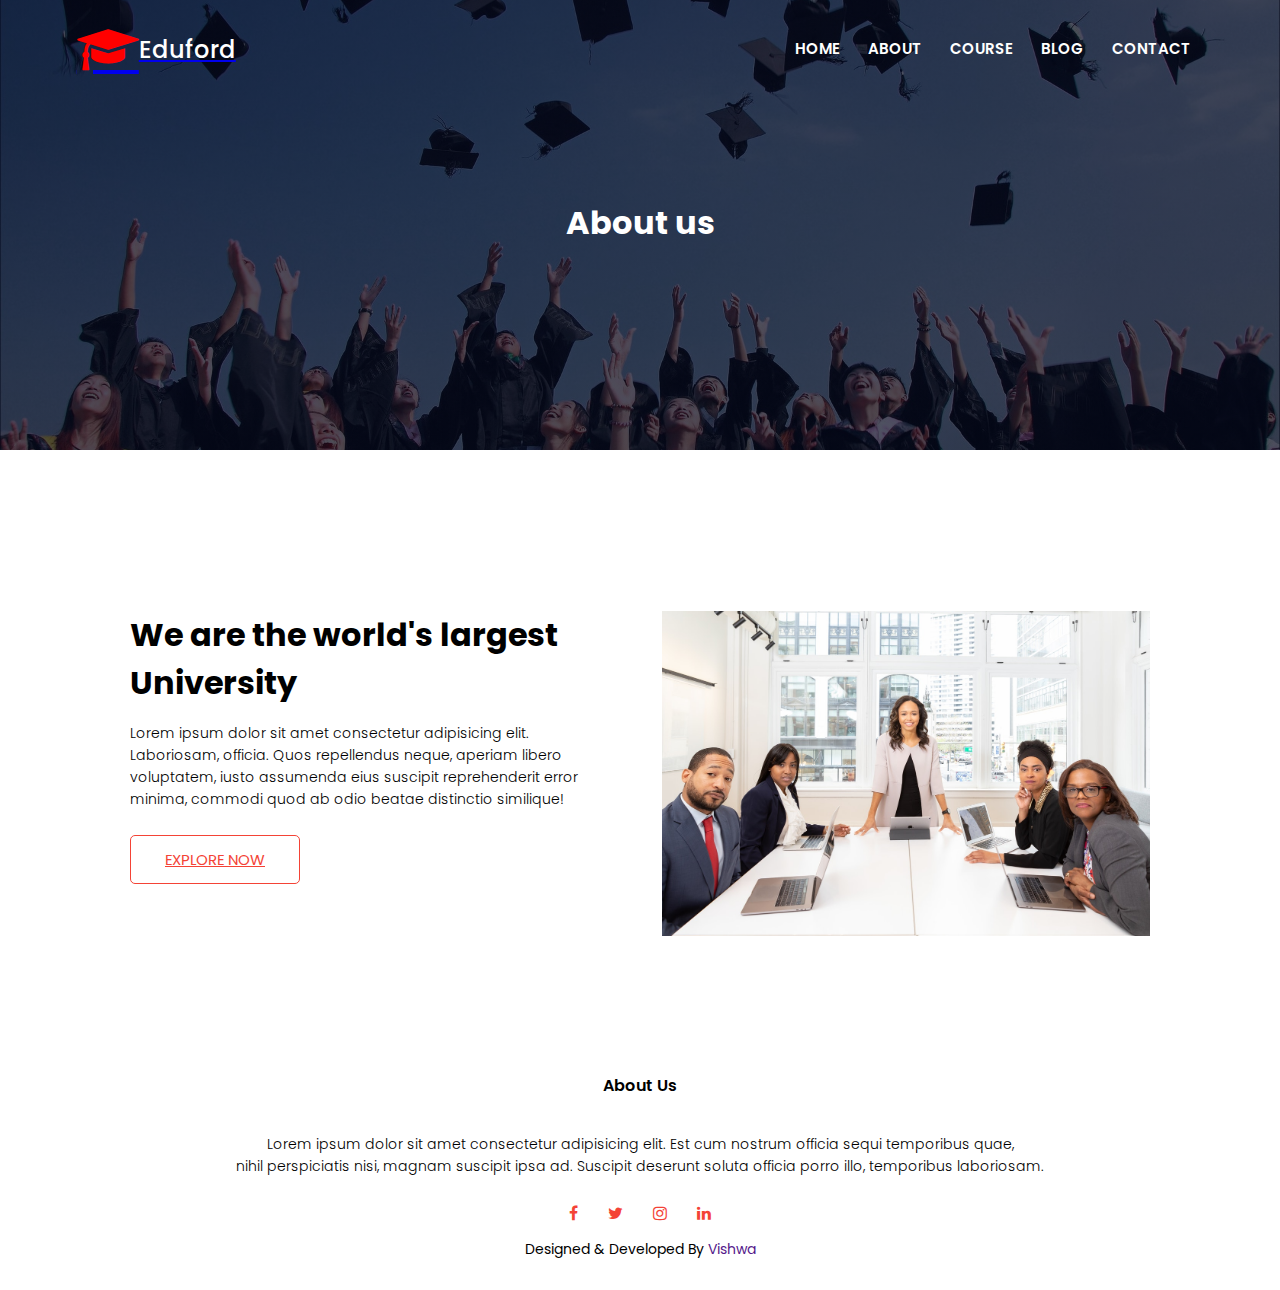
==== about.html @ 063ed577 "1st Commit" ====
<!DOCTYPE html>
<html lang="en">
  <head>
    <meta charset="UTF-8" />
    <meta name="viewport" content="width=device-width, initial-scale=1.0" />
    <title>Unitersity Website</title>
    <link rel="stylesheet" href="style.css" />
    <link rel="preconnect" href="https://fonts.googleapis.com" />
    <link
      href="https://fonts.googleapis.com/css2?family=Poppins:ital,wght@0,100;0,200;0,300;0,400;0,500;0,600;0,700;0,800;0,900;1,100;1,200;1,300;1,400;1,500;1,600;1,700;1,800;1,900&display=swap"
      rel="stylesheet"
    />
    <link
      rel="stylesheet"
      href="https://cdnjs.cloudflare.com/ajax/libs/font-awesome/4.7.0/css/font-awesome.min.css"
    />
  </head>
  <body>
    <header>
      <section class="sub-header">
        <nav>
          <a href="index.html" class="logo"
            ><i class="fa fa-graduation-cap"></i
            ><span class="text">Eduford</span></a
          >
          <div class="nav-links" id="nav-links">
            <ul>
              <li><a href="index.html">HOME</a></li>
              <li><a href="about.html">ABOUT</a></li>
              <li><a href="course.html">COURSE</a></li>
              <li><a href="blog.html">BLOG</a></li>
              <li><a href="contact.html">CONTACT</a></li>
            </ul>
          </div>
          <div class="btn-show">
            <div class="icon-left"></div>
            <div class="icon-right"></div>
          </div>
        </nav>
        <h1>About us</h1>
      </section>
    </header>
    <main>
      <section class="about-us">
        <div class="row">
          <div class="about-col">
            <h1>We are the world's largest University</h1>
            <p>
              Lorem ipsum dolor sit amet consectetur adipisicing elit.
              Laboriosam, officia. Quos repellendus neque, aperiam libero
              voluptatem, iusto assumenda eius suscipit reprehenderit error
              minima, commodi quod ab odio beatae distinctio similique!
            </p>
            <button class="hero-btn"><a href="">EXPLORE NOW</a></button>
          </div>
          <div class="about-col">
            <img src="images/about.jpg" alt="" />
          </div>
        </div>
      </section>
    </main>
    <footer>
      <section class="footer">
        <h4>About Us</h4>
        <p class="text">
          Lorem ipsum dolor sit amet consectetur adipisicing elit. Est cum
          nostrum officia sequi temporibus quae,<br />
          nihil perspiciatis nisi, magnam suscipit ipsa ad. Suscipit deserunt
          soluta officia porro illo, temporibus laboriosam.
        </p>
        <div class="icons">
          <i class="fa fa-facebook"></i>
          <i class="fa fa-twitter"></i>
          <i class="fa fa-instagram"></i>
          <i class="fa fa-linkedin"></i>
        </div>
        <p>Designed & Developed By <a href="">Vishwa</a></p>
      </section>
    </footer>
    <script src="script.js"></script>
  </body>
</html>
---- style.css ----
/* ---------- RESET ---------- */

* {
  margin: 0;
  padding: 0;
  box-sizing: border-box;
  font-family: "Poppins", sans-serif;
}

/* ---------- Home Page ---------- */

/* ---------- Header ---------- */

header .header {
  min-height: 100vh;
  width: 100%;
  background-image: linear-gradient(rgba(4, 9, 30, 0.7), rgba(4, 9, 30, 0.7)),
    url("images/banner.png");
  background-size: cover;
  background-position: center;
  position: relative;
}

/* ---------- Nav ---------- */

header .header nav {
  display: flex;
  padding: 2% 6%;
  justify-content: space-between;
  align-items: center;
}

/* ---------- Nav Toggle Button ---------- */

.btn-show {
  position: absolute;
  width: 35px;
  height: 35px;
  right: 6%;
  transition-duration: 0.5s;
  display: none;
  z-index: 2;
  background: transparent;
}

.btn-show .icon-left {
  transition-duration: 0.5s;
  position: absolute;
  height: 3px;
  width: 10px;
  top: 16px;
  left: 8px;
  background-color: #fff;
  border-top-left-radius: 2px;
  border-bottom-left-radius: 2px;
}

.btn-show .icon-left:before {
  transition-duration: 0.5s;
  position: absolute;
  width: 10px;
  height: 3px;
  background-color: #fff;
  content: "";
  top: -8px;
  border-top-left-radius: 2px;
  border-bottom-left-radius: 2px;
}

.btn-show .icon-left:after {
  transition-duration: 0.5s;
  position: absolute;
  width: 10px;
  height: 3px;
  background-color: #fff;
  content: "";
  top: 8px;
  border-top-left-radius: 2px;
  border-bottom-left-radius: 2px;
}

.btn-show .icon-left:hover {
  cursor: pointer;
}

.btn-show .icon-right {
  transition-duration: 0.5s;
  position: absolute;
  height: 3px;
  width: 10px;
  top: 16px;
  background-color: #fff;
  left: 16px;
  border-top-right-radius: 2px;
  border-bottom-right-radius: 2px;
}

.btn-show .icon-right:before {
  transition-duration: 0.5s;
  position: absolute;
  width: 10px;
  height: 3px;
  background-color: #fff;
  content: "";
  top: -8px;
  border-top-right-radius: 2px;
  border-bottom-right-radius: 2px;
}

.btn-show .icon-right:after {
  transition-duration: 0.5s;
  position: absolute;
  width: 10px;
  height: 3px;
  background-color: #fff;
  content: "";
  top: 8px;
  border-top-right-radius: 2px;
  border-bottom-right-radius: 2px;
}

.btn-show.open .icon-left {
  transition-duration: 0.5s;
  background: transparent;
}

.btn-show.open .icon-left:before {
  transform: rotateZ(45deg) scaleX(1.4) translate(1px, 2px);
}

.btn-show.open .icon-left:after {
  transform: rotateZ(-45deg) scaleX(1.4) translate(2px, -3px);
}
.btn-show.open .icon-right {
  transition-duration: 0.5s;
  background: transparent;
}

.btn-show.open .icon-right:before {
  transform: rotateZ(-45deg) scaleX(1.4) translate(-1px, 2px);
}

.btn-show.open .icon-right:after {
  transform: rotateZ(45deg) scaleX(1.4) translate(-2px, -3px);
}

.btn-show:hover {
  cursor: pointer;
}

header .header nav .open {
  display: block !important;
}

/* ---------- LOGO ---------- */

header .header nav .logo {
  display: flex;
  justify-content: space-around;
  align-items: center;
}

header .header nav a i {
  font-size: 48px;
  color: red;
}

header .header nav a .text {
  color: #fff;
  font-size: 24px;
  font-weight: 500;
}

/* ---------- Nav Links ---------- */

header .header nav .nav-links {
  flex: 1;
  text-align: right;
}

/* ---------- Nav Menu ---------- */

header .header nav .nav-links ul li {
  list-style: none;
  display: inline-block;
  padding: 8px 12px;
  position: relative;
}

header .header nav .nav-links ul li a {
  text-decoration: none;
  font-size: 15px;
  color: #fff;
  font-weight: 600;
}

header .header nav .nav-links ul li::after {
  content: "";
  width: 0%;
  margin: auto;
  background-color: #f44336;
  height: 2px;
  display: block;
  transition: 0.5s;
}

header .header nav .nav-links ul li:hover::after {
  width: 100%;
}

/* ---------- Header Content ---------- */

header .header .text-box {
  width: 90%;
  color: #fff;
  position: absolute;
  top: 50%;
  left: 50%;
  transform: translate(-50%, -50%);
  text-align: center;
}

header .header .text-box h1 {
  font-size: 62px;
}

header .header .text-box p {
  margin: 10px 0 40px;
  font-size: 14px;
  color: #fff;
}

header .header .text-box .hero-btn {
  border: 1px solid #fff;
  background: transparent;
  text-decoration: none;
  padding: 12px 34px;
  position: relative;
  border-radius: 5px;
}

header .header .text-box .hero-btn a {
  font-size: 15px;
  color: #fff;
}

header .header .text-box .hero-btn:hover {
  border: 1px solid #f44336;
  background: #f44336;
  transition: 1s;
}

/* ---------- Courses ---------- */

main .course {
  width: 80%;
  margin: auto;
  text-align: center;
  padding-top: 100px;
}

main .course h1 {
  font-size: 36px;
  font-weight: 600;
}

main .course p {
  font-size: 14px;
  font-weight: 300;
  line-height: 22px;
  padding: 10px;
}

main .course .row {
  margin-top: 5%;
  display: flex;
  justify-content: space-between;
}

main .course .course-col {
  flex-basis: 31%;
  background-color: #fff3f3;
  border-radius: 10px;
  margin-bottom: 20px;
  padding: 20px 12px;
  box-sizing: border-box;
  transition: 0.5s ease-in-out;
}

main .course .course-col:hover {
  box-shadow: 0 0 20px 0px rgba(0, 0, 0, 0.2);
}

main .course .course-col h3 {
  text-align: center;
  font-weight: 600;
  margin: 10px 0;
}

/* ---------- Campus ---------- */

main .campus {
  width: 80%;
  margin: auto;
  text-align: center;
  padding-top: 100px;
}

main .campus h1 {
  font-size: 36px;
  font-weight: 600;
}

main .campus p {
  font-size: 14px;
  font-weight: 300;
  line-height: 22px;
  padding: 10px;
}

main .campus .row {
  margin-top: 5%;
  display: flex;
  justify-content: space-between;
}

main .campus .campus-col {
  flex-basis: 31%;
  border-radius: 10px;
  margin-bottom: 30px;
  position: relative;
  overflow: hidden;
}

main .campus .campus-col img {
  width: 100%;
  height: 100%;
  object-fit: cover;
  display: block;
}

main .campus .campus-col .layer {
  background: transparent;
  width: 100%;
  height: 100%;
  position: absolute;
  top: 0;
  left: 0;
  transition: 0.5s ease-in-out;
}

main .campus .campus-col .layer:hover {
  background: rgba(226, 0, 0, 0.7);
}

main .campus .campus-col .layer h3 {
  width: 100%;
  font-weight: 500;
  font-size: 26px;
  color: #fff;
  position: absolute;
  bottom: 0;
  left: 50%;
  transform: translateX(-50%);
  margin: 10px 0;
  opacity: 0;
  transition: all 0.5s ease-in-out;
}

main .campus .campus-col .layer:hover h3 {
  bottom: 49%;
  opacity: 1;
  margin: 0;
}

/* ---------- Facilities ---------- */

main .facilities {
  width: 80%;
  margin: auto;
  text-align: center;
  padding-top: 100px;
}

main .facilities h1 {
  font-size: 36px;
  font-weight: 600;
}

main .facilities p {
  font-size: 14px;
  font-weight: 300;
  line-height: 22px;
  padding: 10px;
}

main .facilities .row {
  margin-top: 5%;
  display: flex;
  justify-content: space-between;
}

main .facilities .facilities-col {
  flex-basis: 31%;
  border-radius: 10px;
  margin-bottom: 5%;
  text-align: left;
}

main .facilities .facilities-col img {
  width: 100%;
  display: block;
  object-fit: cover;
  border-radius: 10px;
}

main .facilities .facilities-col h3 {
  margin-top: 16px;
  margin-bottom: 15px;
  text-align: left;
}

main .facilities .facilities-col p {
  padding: 0;
}

/* ---------- Testimonials ---------- */

main .testimonials {
  width: 80%;
  margin: auto;
  padding-top: 100px;
  text-align: center;
}

main .testimonials h1 {
  font-size: 36px;
  font-weight: 600;
}

main .testimonials p {
  font-size: 14px;
  font-weight: 300;
  line-height: 22px;
  padding: 10px;
}

main .testimonials .row {
  margin-top: 5%;
  display: flex;
  justify-content: space-evenly;
}

main .testimonials .testimonials-col {
  flex-basis: 44%;
  border-radius: 10px;
  margin-bottom: 5%;
  text-align: left;
  background: #fff3f3;
  cursor: pointer;
  padding: 25px;
  display: flex;
}

main .testimonials .testimonials-col img {
  height: 40px;
  margin-left: 5px;
  margin-right: 30px;
  border-radius: 50%;
}

main .testimonials .testimonials-col .review h3 {
  margin-top: 15px;
  text-align: left;
}

main .testimonials .testimonials-col .review p {
  padding: 0;
}

main .testimonials .testimonials-col .review i {
  color: #f44336;
}

/* ---------- Call To Action ---------- */

main .cta {
  margin: 100px auto;
  width: 80%;
  background-image: linear-gradient(rgba(0, 0, 0, 0.7), rgba(0, 0, 0, 0.7)),
    url(images/banner2.jpg);
  background-position: center;
  background-size: cover;
  border-radius: 10px;
  text-align: center;
  padding: 100px 0;
}

main .cta h1 {
  color: #fff;
  margin-bottom: 40px;
  padding: 0;
}

main .cta .hero-btn {
  border: 1px solid #fff;
  background: transparent;
  text-decoration: none;
  padding: 12px 34px;
  position: relative;
  border-radius: 5px;
}

main .cta .hero-btn a {
  font-size: 15px;
  color: #fff;
}

main .cta .hero-btn:hover {
  border: 1px solid #f44336;
  background: #f44336;
  transition: 1s;
}

/* ---------- Footer ---------- */

footer .footer {
  width: 100%;
  text-align: center;
  padding: 30px 0;
}

footer .footer h4 {
  margin-bottom: 25px;
  margin-top: 20px;
  font-weight: 600;
}

footer .footer .text {
  font-size: 14px;
  font-weight: 300;
  line-height: 22px;
  padding: 10px;
}

footer .footer .icons i {
  color: #f44336;
  margin: 0 13px;
  cursor: pointer;
  padding: 18px 0;
}

footer .footer p a {
  text-decoration: none;
}

footer .footer p:last-child {
  font-size: 14px;
}

/* ---------- About Page ---------- */

/* ---------- Header ---------- */

header .sub-header {
  height: 50vh;
  width: 100%;
  background-image: linear-gradient(rgba(4, 9, 30, 0.7), rgba(4, 9, 30, 0.7)),
    url("images/background.jpg");
  background-size: cover;
  background-position: center;
  position: relative;
}

/* ---------- Nav ---------- */

header .sub-header nav {
  display: flex;
  padding: 2% 6%;
  justify-content: space-between;
  align-items: center;
}

header .sub-header nav .open {
  display: block !important;
}

/* ---------- LOGO ---------- */

header .sub-header nav .logo {
  display: flex;
  justify-content: space-around;
  align-items: center;
}

header .sub-header nav a i {
  font-size: 48px;
  color: red;
}

header .sub-header nav a .text {
  color: #fff;
  font-size: 24px;
  font-weight: 500;
}

/* ---------- Nav Links ---------- */

header .sub-header nav .nav-links {
  flex: 1;
  text-align: right;
}

/* ---------- Nav Menu ---------- */

header .sub-header nav .nav-links ul li {
  list-style: none;
  display: inline-block;
  padding: 8px 12px;
  position: relative;
}

header .sub-header nav .nav-links ul li a {
  text-decoration: none;
  font-size: 15px;
  color: #fff;
  font-weight: 600;
}

header .sub-header nav .nav-links ul li::after {
  content: "";
  width: 0%;
  margin: auto;
  background-color: #f44336;
  height: 2px;
  display: block;
  transition: 0.5s;
}

header .sub-header nav .nav-links ul li:hover::after {
  width: 100%;
}

header .sub-header h1 {
  text-align: center;
  color: #fff;
  margin-top: 100px;
}

/* ---------- About us ---------- */

main .about-us {
  width: 80%;
  margin: auto;
  padding-top: 80px;
  padding-bottom: 50px;
}

main .about-us .row {
  margin-top: 5%;
  display: flex;
  justify-content: space-between;
}

main .about-us .about-col {
  flex-basis: 48%;
  padding: 30px 2px;
}

main .about-us .about-col h1 {
  padding-top: 0;
}

main .about-us .about-col p {
  padding: 15px 0 25px;
  font-size: 14px;
  font-weight: 300;
  line-height: 22px;
}

main .about-us .about-col .hero-btn {
  border: 1px solid #f44336;
  background: transparent;
  text-decoration: none;
  padding: 12px 34px;
  position: relative;
  border-radius: 5px;
}

main .about-us .about-col .hero-btn a {
  font-size: 15px;
  color: #f44336;
}

main .about-us .about-col .hero-btn:hover {
  background: #f44336;
  transition: 1s;
}

main .about-us .about-col .hero-btn:hover a {
  color: #fff;
  transition: 1s;
}

main .about-us .about-col img {
  width: 100%;
}

/* ---------- Blog Page ---------- */

/* ---------- Blog Content ---------- */

main .blog-content {
  width: 80%;
  margin: auto;
  padding: 60px 0;
}

main .blog-content .row {
  margin-top: 5%;
  display: flex;
  justify-content: space-between;
}

main .blog-content .blog-col-left {
  flex-basis: 65%;
}

main .blog-content .blog-col-left img {
  width: 100%;
}

main .blog-content .blog-col-left h2 {
  color: #222;
  font-weight: 600;
  margin: 30px 0;
}

main .blog-content .blog-col-left p {
  padding: 0;
  font-size: 14px;
  font-weight: 300;
  line-height: 22px;
}

main .blog-content .blog-col-left .comment-box {
  border: 1px solid #ccc;
  margin: 50px 0;
  padding: 10px 20px;
}

main .blog-content .blog-col-left .comment-box h3 {
  text-align: left;
}

main .blog-content .blog-col-left .comment-box .comment-form input,
main .blog-content .blog-col-left .comment-box .comment-form textarea {
  width: 100%;
  padding: 10px;
  margin: 15px 0;
  border: none;
  outline: none;
  background: #f0f0f0;
  resize: none;
}

main .blog-content .blog-col-left .comment-box .comment-form .hero-btn {
  border: 1px solid #f44336;
  background: transparent;
  text-decoration: none;
  padding: 12px 34px;
  position: relative;
  border-radius: 5px;
  margin: 10px 0;
}

main .blog-content .blog-col-left .comment-box .comment-form .hero-btn a {
  font-size: 15px;
  color: #f44336;
}

main .blog-content .blog-col-left .comment-box .comment-form .hero-btn:hover {
  background: #f44336;
  transition: 1s;
}

main .blog-content .blog-col-left .comment-box .comment-form .hero-btn:hover a {
  color: #fff;
  transition: 1s;
}

main .blog-content .blog-col-left .comment-box .comment-form input:focus,
main .blog-content .blog-col-left .comment-box .comment-form textarea:focus {
  border: 1px solid #f44336;
}

main .blog-content .blog-col-right {
  flex-basis: 32%;
}

main .blog-content .blog-col-right h3 {
  background-color: #f44336;
  color: #fff;
  padding: 7px 0;
  font-size: 16px;
  margin-bottom: 20px;
  text-align: center;
}

main .blog-content .blog-col-right .post-categories {
  display: flex;
  align-items: center;
  justify-content: space-between;
  color: #555;
  padding: 8px;
  box-sizing: border-box;
}

/* ---------- Contact Page ---------- */

/* ---------- Location ---------- */

main .location {
  width: 80%;
  margin: auto;
  padding: 80px 0;
}

main .location iframe {
  width: 100%;
}

/* ---------- Contact Us ---------- */

main .contact-us {
  width: 80%;
  margin: auto;
}

main .contact-us .row {
  margin-top: 5%;
  display: flex;
  justify-content: space-between;
}

main .contact-us .contact-col {
  flex-basis: 48%;
  margin-bottom: 30px;
}

main .contact-us .contact-col .information {
  display: flex;
  align-items: center;
  margin-bottom: 40px;
}

main .contact-us .contact-col .information .fa {
  font-size: 28px;
  color: #f44336;
  margin: 10px;
  margin-right: 30px;
}

main .contact-us .contact-col .information h5 {
  font-size: 20px;
  margin-bottom: 5px;
  color: #555;
  font-weight: 400;
}

main .contact-us .contact-col .information p {
  padding: 0;
}

main .contact-us .contact-col input,
main .contact-us .contact-col textarea {
  width: 100%;
  padding: 15px;
  margin-bottom: 17px;
  outline: none;
  border: 1px solid #ccc;
  resize: none;
}

main .contact-us .contact-col .hero-btn {
  border: 1px solid #f44336;
  background: transparent;
  text-decoration: none;
  padding: 12px 34px;
  position: relative;
  border-radius: 5px;
  margin: 10px 0;
}

main .contact-us .contact-col .hero-btn a {
  font-size: 15px;
  color: #f44336;
}

main .contact-us .contact-col .hero-btn:hover {
  background: #f44336;
  transition: 1s;
}

main .contact-us .contact-col .hero-btn:hover a {
  color: #fff;
  transition: 1s;
}

main .contact-us .contact-col input:focus,
main .contact-us .contact-col textarea:focus {
  border: 1px solid #f44336;
}

@media (max-width: 700px) {
  /* ---------- Home Page ---------- */

  .btn-show {
    display: block;
  }

  header .header nav .nav-links {
    position: absolute;
    background-color: rgba(245, 64, 51, 0.5);
    backdrop-filter: blur(10px);
    height: 100vh;
    width: 200px;
    top: 0;
    right: 0;
    z-index: 2;
    text-align: left;
    display: none;
    animation: sidein 1s ease-in-out !important;
  }

  @keyframes sidein {
    0% {
      transform: translateX(200px);
    }
    100% {
      transform: translateX(0px);
    }
  }

  header .header nav .nav-links ul {
    padding: 30px;
    margin-top: 60px;
  }

  header .header nav .nav-links ul li {
    display: block;
  }

  header .header nav .nav-links ul li:hover::after {
    width: 0%;
  }

  header .header .text-box h1 {
    font-size: 20px;
  }

  /* ---------- Course ---------- */

  main .course .row {
    flex-direction: column;
  }

  /* ---------- Campus ---------- */

  main .campus .row {
    flex-direction: column;
  }

  /* ---------- Facilities ---------- */

  main .facilities .row {
    flex-direction: column;
  }

  /* ---------- Facilities ---------- */

  main .testimonials .row {
    flex-direction: column;
  }

  main .testimonials .testimonials-col img {
    margin-left: 0px;
    margin-right: 15px;
  }

  /* ---------- Call To Action ---------- */

  main .cta h1 {
    font-size: 24px;
  }

  /* ---------- About Page ---------- */

  header .sub-header nav .nav-links {
    position: absolute;
    background-color: rgba(245, 64, 51, 0.5);
    backdrop-filter: blur(10px);
    height: 100vh;
    width: 200px;
    top: 0;
    right: 0;
    z-index: 2;
    text-align: left;
    display: none;
    animation: sidein 1s ease-in-out !important;
  }

  header .sub-header nav .nav-links ul {
    padding: 30px;
    margin-top: 60px;
  }

  header .sub-header nav .nav-links ul li {
    display: block;
  }

  header .sub-header nav .nav-links ul li:hover::after {
    width: 0%;
  }

  /* ---------- About us ---------- */

  main .about-us .row {
    flex-direction: column;
  }

  /* ---------- Blog Page ---------- */

  /* ---------- Blog Content ---------- */

  main .blog-content .row {
    flex-direction: column;
  }

  main .sub-header2 h1 {
    font-size: 24px;
  }

  /* ---------- Contact Page ---------- */

  /* ---------- Contact Us ---------- */

  main .contact-us .row {
    flex-direction: column;
  }
}
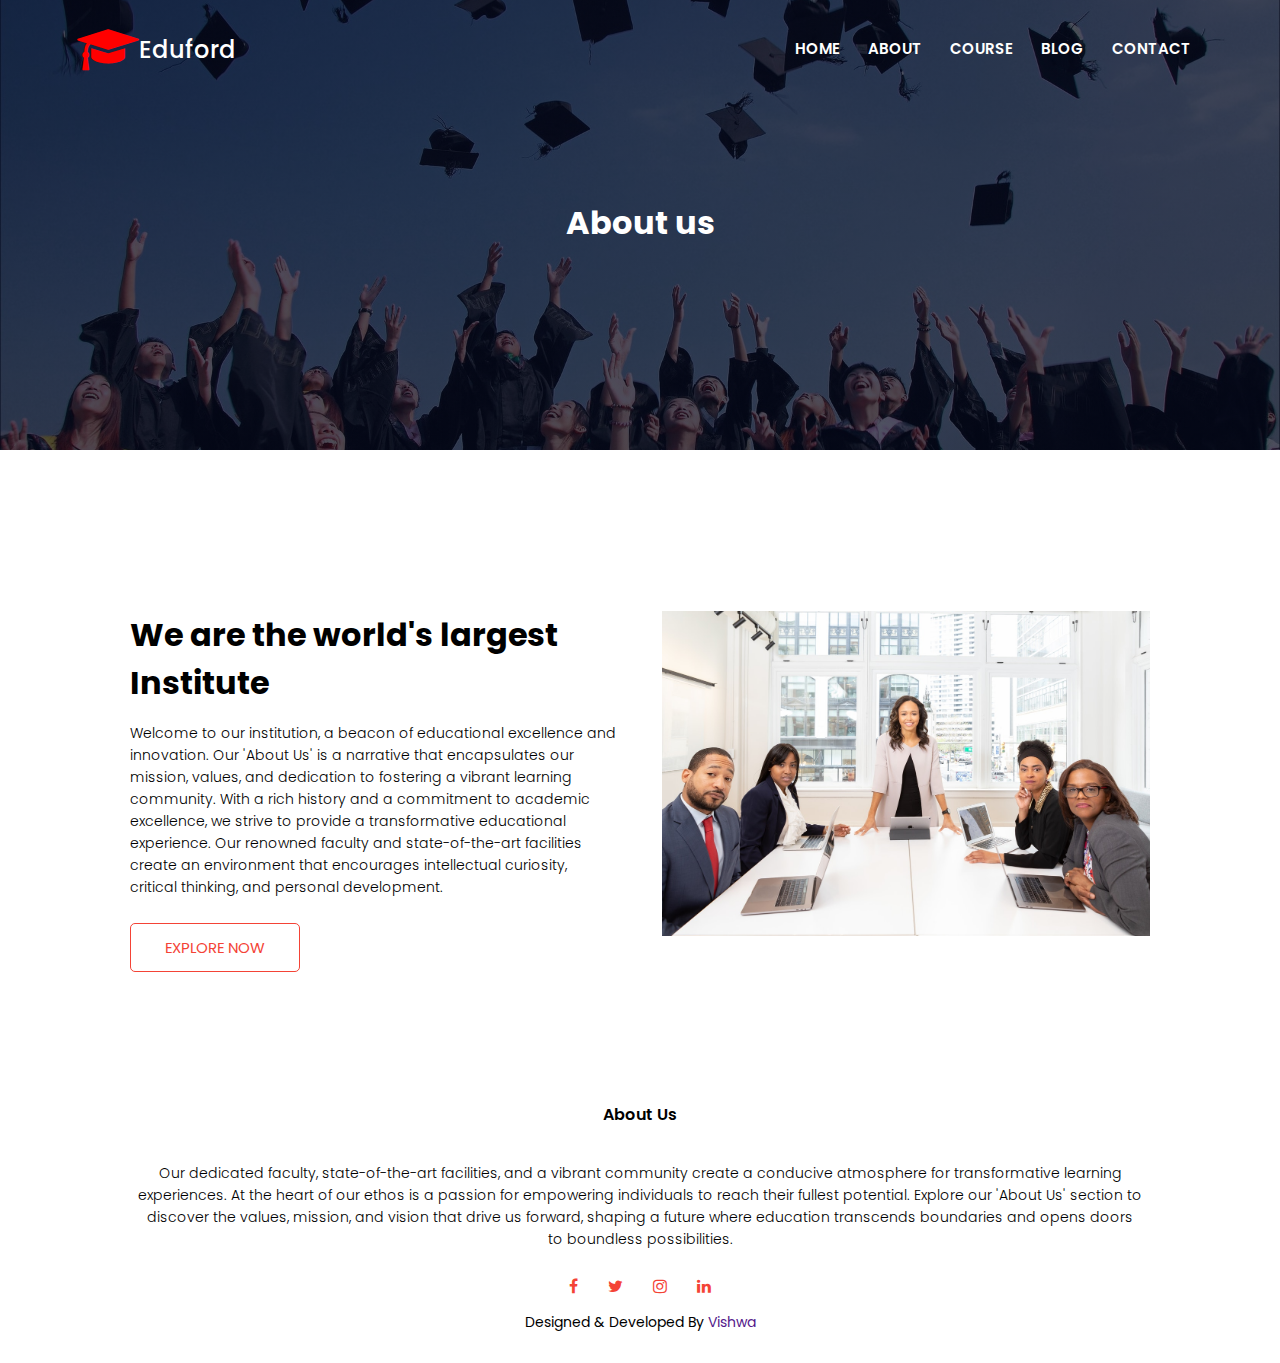
==== commit 0631010f: "1st Commit" ====
--- a/about.html
+++ b/about.html
@@ -44,12 +44,16 @@
       <section class="about-us">
         <div class="row">
           <div class="about-col">
-            <h1>We are the world's largest University</h1>
+            <h1>We are the world's largest Institute</h1>
             <p>
-              Lorem ipsum dolor sit amet consectetur adipisicing elit.
-              Laboriosam, officia. Quos repellendus neque, aperiam libero
-              voluptatem, iusto assumenda eius suscipit reprehenderit error
-              minima, commodi quod ab odio beatae distinctio similique!
+              Welcome to our institution, a beacon of educational excellence and
+              innovation. Our 'About Us' is a narrative that encapsulates our
+              mission, values, and dedication to fostering a vibrant learning
+              community. With a rich history and a commitment to academic
+              excellence, we strive to provide a transformative educational
+              experience. Our renowned faculty and state-of-the-art facilities
+              create an environment that encourages intellectual curiosity,
+              critical thinking, and personal development.
             </p>
             <button class="hero-btn"><a href="">EXPLORE NOW</a></button>
           </div>
@@ -63,10 +67,13 @@
       <section class="footer">
         <h4>About Us</h4>
         <p class="text">
-          Lorem ipsum dolor sit amet consectetur adipisicing elit. Est cum
-          nostrum officia sequi temporibus quae,<br />
-          nihil perspiciatis nisi, magnam suscipit ipsa ad. Suscipit deserunt
-          soluta officia porro illo, temporibus laboriosam.
+          Our dedicated faculty, state-of-the-art facilities, and a vibrant
+          community create a conducive atmosphere for transformative learning
+          experiences. At the heart of our ethos is a passion for empowering
+          individuals to reach their fullest potential. Explore our 'About Us'
+          section to discover the values, mission, and vision that drive us
+          forward, shaping a future where education transcends boundaries and
+          opens doors to boundless possibilities.
         </p>
         <div class="icons">
           <i class="fa fa-facebook"></i>
--- a/style.css
+++ b/style.css
@@ -5,6 +5,12 @@
   padding: 0;
   box-sizing: border-box;
   font-family: "Poppins", sans-serif;
+}
+
+/* ---------- DEFAULT ---------- */
+
+a {
+  text-decoration: none;
 }
 
 /* ---------- Home Page ---------- */
@@ -255,13 +261,15 @@
 main .course {
   width: 80%;
   margin: auto;
-  text-align: center;
+  /* text-align: center; */
   padding-top: 100px;
+  position: relative;
 }
 
 main .course h1 {
   font-size: 36px;
   font-weight: 600;
+  text-align: center;
 }
 
 main .course p {
@@ -269,6 +277,11 @@
   font-weight: 300;
   line-height: 22px;
   padding: 10px;
+  text-align: justify;
+}
+
+main .course p b {
+  font-size: 18px;
 }
 
 main .course .row {
@@ -282,9 +295,10 @@
   background-color: #fff3f3;
   border-radius: 10px;
   margin-bottom: 20px;
-  padding: 20px 12px;
+  padding: 40px 12px;
   box-sizing: border-box;
   transition: 0.5s ease-in-out;
+  position: relative;
 }
 
 main .course .course-col:hover {
@@ -295,6 +309,15 @@
   text-align: center;
   font-weight: 600;
   margin: 10px 0;
+}
+
+main .course .course-col p a {
+  bottom: 15px;
+  position: absolute;
+  left: 22px;
+  font-size: 18px;
+  font-weight: 500;
+  color: #f44336;
 }
 
 /* ---------- Campus ---------- */
@@ -541,6 +564,8 @@
   font-weight: 300;
   line-height: 22px;
   padding: 10px;
+  width: 80%;
+  margin: auto;
 }
 
 footer .footer .icons i {
@@ -971,16 +996,28 @@
     flex-direction: column;
   }
 
+  main .campus p {
+    text-align: justify;
+  }
+
   /* ---------- Facilities ---------- */
 
   main .facilities .row {
     flex-direction: column;
   }
 
+  main .facilities p {
+    text-align: justify;
+  }
+
   /* ---------- Facilities ---------- */
 
   main .testimonials .row {
     flex-direction: column;
+  }
+
+  main .testimonials p {
+    text-align: justify;
   }
 
   main .testimonials .testimonials-col img {
@@ -992,6 +1029,10 @@
 
   main .cta h1 {
     font-size: 24px;
+  }
+
+  footer .footer .text {
+    text-align: justify;
   }
 
   /* ---------- About Page ---------- */
@@ -1029,16 +1070,24 @@
     flex-direction: column;
   }
 
+  main .about-us .about-col p {
+    text-align: justify;
+  }
+
   /* ---------- Blog Page ---------- */
 
   /* ---------- Blog Content ---------- */
+
+  main .sub-header2 h1 {
+    font-size: 24px;
+  }
 
   main .blog-content .row {
     flex-direction: column;
   }
 
-  main .sub-header2 h1 {
-    font-size: 24px;
+  main .blog-content .blog-col-left p {
+    text-align: justify;
   }
 
   /* ---------- Contact Page ---------- */
